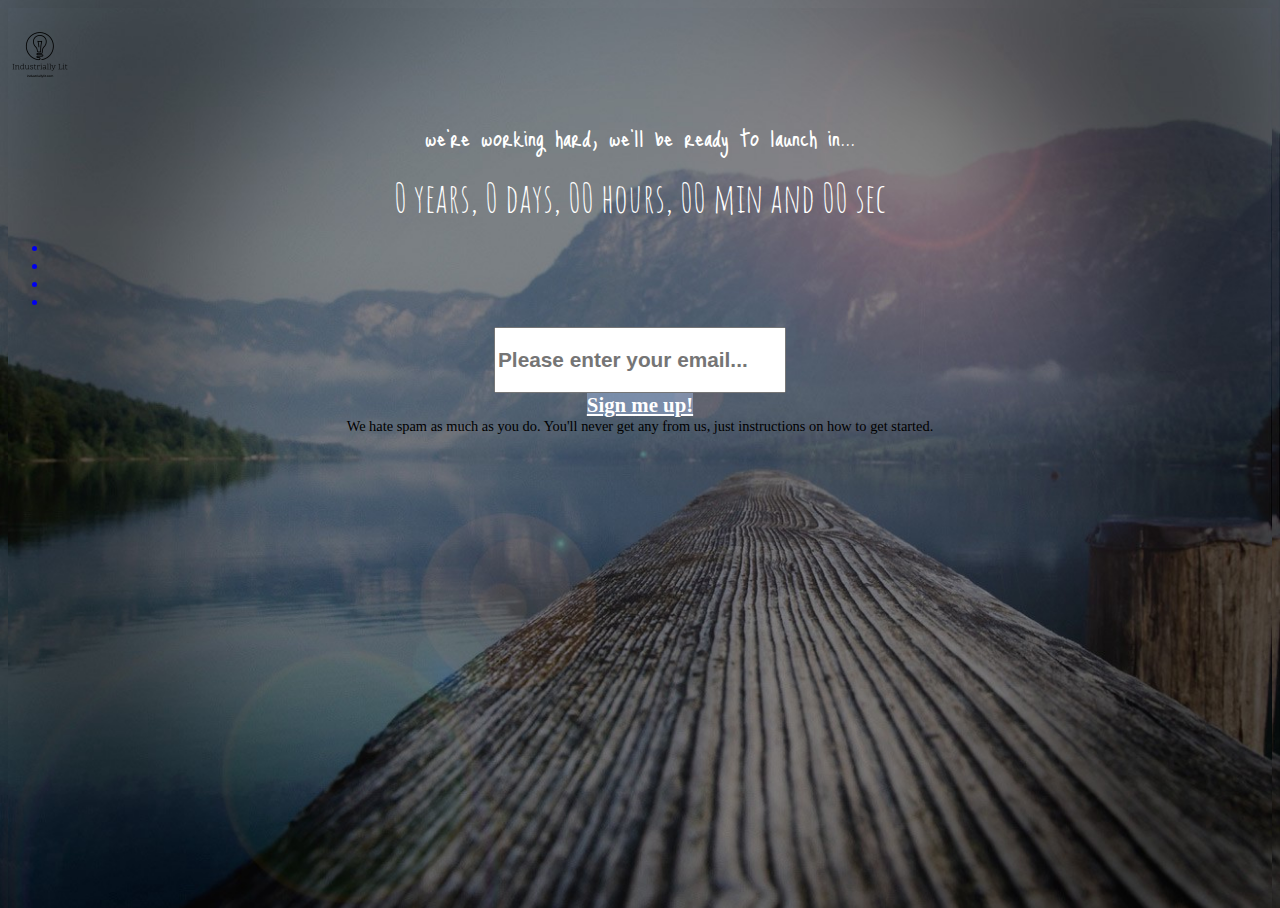
==== index.html @ 3da33e82 "Refactor for IL.com" ====
<!doctype html>
<html lang="en">
  <head>
    <link rel="stylesheet" href="https://stackpath.bootstrapcdn.com/bootstrap/4.2.1/css/bootstrap.min.css" integrity="sha384-GJzZqFGwb1QTTN6wy59ffF1BuGJpLSa9DkKMp0DgiMDm4iYMj70gZWKYbI706tWS" crossorigin="anonymous">
    <!-- Global site tag (gtag.js) - Google Analytics -->
    <script async src="https://www.googletagmanager.com/gtag/js?id=UA-24316025-4"></script>
    <script>
      window.dataLayer = window.dataLayer || [];
      function gtag(){dataLayer.push(arguments);}
      gtag('js', new Date());
      gtag('config', 'UA-24316025-4');
    </script>

    <!-- Required meta tags -->
    <meta charset="utf-8">
    <meta name="viewport" content="width=device-width, initial-scale=1, shrink-to-fit=no">

    <!-- Bootstrap CSS -->

    <link rel="stylesheet" href="css/style.css">
    <link rel="stylesheet" href="https://use.fontawesome.com/releases/v5.7.0/css/all.css" integrity="sha384-lZN37f5QGtY3VHgisS14W3ExzMWZxybE1SJSEsQp9S+oqd12jhcu+A56Ebc1zFSJ" crossorigin="anonymous">
    <link rel="stylesheet" href="https://fonts.googleapis.com/css?family=Amatic+SC|Just+Me+Again+Down+Here">
    <link rel="stylesheet" href="https://fonts.googleapis.com/css?family=Bangers&display=swap">

    <title>industriallylit.com - Thanks for coming.</title>
  </head>
  <body>
    <section id="logo">
        <div class="container">
            <div class="row">
                <div class="col-md-12 text-center">
                    <img src="img/IL-Logo-small.png" class="img-fluid"/>
                </div>
            </div>
        </div>
    </section>
    <section id="intro">
        <div class="container">
            <div class="row">
                <div class="col-md-12">
                    <p>we're working hard, we'll be ready to launch in...</p>
                </div>
            </div>
        </div>
      </section>
      <section id="counter">
        <div class="container">
            <div class="row">
                <div class="col-md-12">
                    <div class="countdown"></div>
                </div>
            </div>
        </div>
      </section>
      <section id="icons">
        <div class="container">
            <div class="row">
                <div class="col-md-12">
                    <ul class="list-inline">
                        <a href="http://www.twitter.com" target="blank"><li class="list-inline-item"><i class="fab twitter fa-twitter-square fa-3x" aria-hidden="true"></i></li></a>
                        <a href="http://www.facebook.com" target="blank"><li class="list-inline-item"><i class="fab facebook fa-facebook-square fa-3x" aria-hidden="true"></i></li></a>
                        <a href="http://www.google.com" target="blank"><li class="list-inline-item"><i class="fab google fa-google-plus-square fa-3x" aria-hidden="true"></i></li></a>
                        <a href="http://www.instagram.com" target="blank"><li class="list-inline-item"><i class="fab instagram fa-instagram fa-3x" aria-hidden="true"></i></li></a>
                    </ul>
                </div>
            </div>
        </div>
      </section>
      <section id="signup">
        <div class="container">
          <div class="row">
            <form id="signup-form">
              <div class="col-md-12">
              <!--  <div class="row collapse"> -->
                <div>
                  <div class="col-md-12">
                    <input id="signup-email" type="text" style="font-size: 1.3em; font-weight:700; height: 60px;" placeholder="Please enter your email...">
                  </div>
                  <div class="col-md-12">
                    <a href="#" id="signup-button" class="btn btn-signup btn-sm" style="width:100%; font-size: 1.3em; font-weight:700; height: 60px;">Sign me up!</a>
                  </div>
                  <span style="font-size:0.9em; font-weight:300;">
                    We hate spam as much as you do. You'll never get any from us, just instructions on how to get started.
                  </span>
                </div>
              </div>
            </form>
          </div>
        </div>
      </section>
      <section id="amzn_assoc_asins">
            <div class="container">
                <div class="row">
                    <div class="col-md-12">
                      <div id="amzn-assoc-ad-beaeef85-03e3-492e-ad34-1f6cd496ec9c"></div>
                      <script async src="//z-na.amazon-adsystem.com/widgets/onejs?MarketPlace=US&adInstanceId=beaeef85-03e3-492e-ad34-1f6cd496ec9c"></script>
                    </div>
                </div>
            </div>
          </section>
          <section id="amzn_assoc_asins1">
              <div class="container" style="background-color: #0000;">
                  <div class="row">
                      <div class="col-md-12">
                        <!--change asins below to change product -->
                        <script>
                      amzn_assoc_placement = "adunit0";
                      amzn_assoc_search_bar = "true";
                      amzn_assoc_tracking_id = "zoopsbargain-20";
                      amzn_assoc_ad_mode = "manual";
                      amzn_assoc_ad_type = "smart";
                      amzn_assoc_marketplace = "amazon";
                      amzn_assoc_region = "US";
                      amzn_assoc_title = "My Amazon Picks";
                      amzn_assoc_linkid = "42f154d3754f6ac9a694e974babc4a7b";
                      amzn_assoc_asins = "B01MQWUXZS,B07H461TBQ,B07MX2141W,B07G2MMF8D";
                      </script>
                      <script src="//z-na.amazon-adsystem.com/widgets/onejs?MarketPlace=US"></script>                      </div>
                  </div>
              </div>
            </section>



    <!-- Optional JavaScript -->
    <!-- jQuery first, then Popper.js, then Bootstrap JS -->
    <script src="https://code.jquery.com/jquery-3.3.1.slim.min.js" integrity="sha384-q8i/X+965DzO0rT7abK41JStQIAqVgRVzpbzo5smXKp4YfRvH+8abtTE1Pi6jizo" crossorigin="anonymous"></script>
    <script src="https://cdnjs.cloudflare.com/ajax/libs/popper.js/1.14.6/umd/popper.min.js" integrity="sha384-wHAiFfRlMFy6i5SRaxvfOCifBUQy1xHdJ/yoi7FRNXMRBu5WHdZYu1hA6ZOblgut" crossorigin="anonymous"></script>
    <script src="https://stackpath.bootstrapcdn.com/bootstrap/4.2.1/js/bootstrap.min.js" integrity="sha384-B0UglyR+jN6CkvvICOB2joaf5I4l3gm9GU6Hc1og6Ls7i6U/mkkaduKaBhlAXv9k" crossorigin="anonymous"></script>
    <script src="js/jquery.countdown.js"></script>
    <script>
      $(function() {
        $('.countdown').countdown({
          date: "June 7, 2024 17:00:00"
        });
      });
    </script>
    <script>
    $(document).ready(function() {
        // click on button submit
        $("#signup-button").on('click', function() {
            //validate
            var value = $('#signup-email').val();
            {
                // send ajax
                $('#email-status').html('Looks great. We are adding you.');
                $('#signup-email').css('color', '#30781C');
                $('#signup-email').css('background', '#CFFFC2');
                $.ajax({
                    url: 'https://tkcfe2pbz9.execute-api.us-east-1.amazonaws.com/prod/gatherMail',
                    type: "GET", // type of action POST || GET
                    data: {
                        'email': $("#signup-email").val()
                    },
                    success: function(result) {
                        // you can see the result from the console
                        // tab of the developer tools
                        console.log("thank you for signing up!");
                        window.location.replace("/thanks.html");
                    },
                    error: function(xhr, resp, text) {
                        console.log("response:" + resp + " text:" + text);
                    }
                });
              }
        });
    });
    </script>
    <script>
amzn_assoc_tracking_id = "zoopsbargain-20";
amzn_assoc_ad_mode = "manual";
amzn_assoc_ad_type = "smart";
amzn_assoc_marketplace = "amazon";
amzn_assoc_region = "US";
amzn_assoc_design = "enhanced_links";
amzn_assoc_asins = "B07BHQ14L9";
amzn_assoc_placement = "adunit";
amzn_assoc_linkid = "592b94e991516874b3515700a5912c97";
</script>
<script src="//z-na.amazon-adsystem.com/widgets/onejs?MarketPlace=US"></script>
  </body>
</html>
---- css/style.css ----
html, body {
  background:url('../img/bg.jpg') center center no-repeat;
  height: 100%;
  background-size: cover;
}
#logo img {
    margin:0 auto !important;
    padding-top:20px;
}
#intro p {
    color: white;
    text-align:center;
    font-family: 'Just Me Again Down Here', cursive;
    font-size:1.8em;
}
#counter .countdown {
    text-align:center;
    color:white;
    font-family: 'Amatic SC', cursive;
    font-size:2.5em;
    margin:-15px 0 0;
}
#icons {
    text-align: center;
}
#icons .fab {
    color: white;
    margin: 5px 15px;
    position: relative;
    bottom: 0;
    transition: all 0.2s ease-in-out;
}
#icons .twitter:hover {
    color:#6cadde;
    bottom:5px;
}
#icons .facebook:hover {
    color:#3b5998;
    bottom:5px;
}
#icons .google:hover {
    color:#ea4335;
    bottom:5px;
}
#icons .instagram:hover {
    color:#517fa6;
    bottom:5px;
}
#signup {
    text-align: center;
}
#signup .form-inline {
    display: block;
}
#signup .btn {
    background-color: rgba(161,186,226,0.5);
    color: white;
}
#signup .btn:hover {
    background-color:rgba(37,165,82,1);
}
#amzn_assoc_asins {
    background-color: #0000;
}
#amzn_assoc_asins1 {
    background-color: #4444;
}
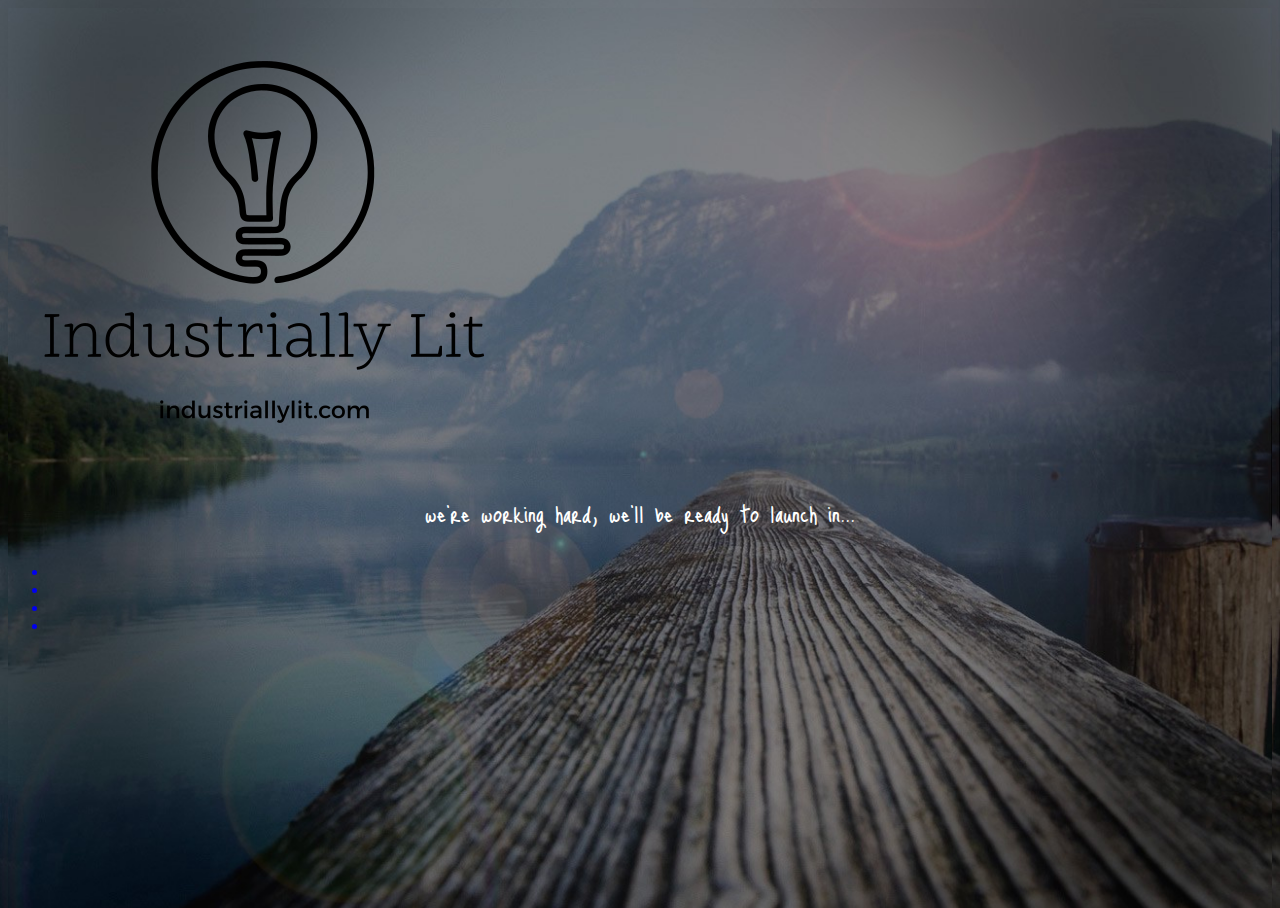
==== commit b17ea80d: "Remove countdown Remove email capture Remove amzn Add g-analytics" ====
--- a/index.html
+++ b/index.html
@@ -3,13 +3,15 @@
   <head>
     <link rel="stylesheet" href="https://stackpath.bootstrapcdn.com/bootstrap/4.2.1/css/bootstrap.min.css" integrity="sha384-GJzZqFGwb1QTTN6wy59ffF1BuGJpLSa9DkKMp0DgiMDm4iYMj70gZWKYbI706tWS" crossorigin="anonymous">
     <!-- Global site tag (gtag.js) - Google Analytics -->
-    <script async src="https://www.googletagmanager.com/gtag/js?id=UA-24316025-4"></script>
+    <!-- Global site tag (gtag.js) - Google Analytics -->
+    <script async src="https://www.googletagmanager.com/gtag/js?id=UA-24316025-5"></script>
     <script>
       window.dataLayer = window.dataLayer || [];
       function gtag(){dataLayer.push(arguments);}
-      gtag('js', new Date());
-      gtag('config', 'UA-24316025-4');
-    </script>
+        gtag('js', new Date());
+
+        gtag('config', 'UA-24316025-5');
+      </script>
 
     <!-- Required meta tags -->
     <meta charset="utf-8">
@@ -22,14 +24,14 @@
     <link rel="stylesheet" href="https://fonts.googleapis.com/css?family=Amatic+SC|Just+Me+Again+Down+Here">
     <link rel="stylesheet" href="https://fonts.googleapis.com/css?family=Bangers&display=swap">
 
-    <title>industriallylit.com - Thanks for coming.</title>
+    <title>industriallylit.com - lit punk art</title>
   </head>
   <body>
     <section id="logo">
         <div class="container">
             <div class="row">
                 <div class="col-md-12 text-center">
-                    <img src="img/IL-Logo-small.png" class="img-fluid"/>
+                    <img src="img/IL-Logo-medium.png" class="img-fluid"/>
                 </div>
             </div>
         </div>
@@ -43,7 +45,7 @@
             </div>
         </div>
       </section>
-      <section id="counter">
+<!--      <section id="counter">
         <div class="container">
             <div class="row">
                 <div class="col-md-12">
@@ -51,7 +53,7 @@
                 </div>
             </div>
         </div>
-      </section>
+      </section> !-->
       <section id="icons">
         <div class="container">
             <div class="row">
@@ -66,12 +68,12 @@
             </div>
         </div>
       </section>
-      <section id="signup">
+<!--      <section id="signup">
         <div class="container">
           <div class="row">
             <form id="signup-form">
               <div class="col-md-12">
-              <!--  <div class="row collapse"> -->
+              <!-  <div class="row collapse">
                 <div>
                   <div class="col-md-12">
                     <input id="signup-email" type="text" style="font-size: 1.3em; font-weight:700; height: 60px;" placeholder="Please enter your email...">
@@ -87,47 +89,14 @@
             </form>
           </div>
         </div>
-      </section>
-      <section id="amzn_assoc_asins">
-            <div class="container">
-                <div class="row">
-                    <div class="col-md-12">
-                      <div id="amzn-assoc-ad-beaeef85-03e3-492e-ad34-1f6cd496ec9c"></div>
-                      <script async src="//z-na.amazon-adsystem.com/widgets/onejs?MarketPlace=US&adInstanceId=beaeef85-03e3-492e-ad34-1f6cd496ec9c"></script>
-                    </div>
-                </div>
-            </div>
-          </section>
-          <section id="amzn_assoc_asins1">
-              <div class="container" style="background-color: #0000;">
-                  <div class="row">
-                      <div class="col-md-12">
-                        <!--change asins below to change product -->
-                        <script>
-                      amzn_assoc_placement = "adunit0";
-                      amzn_assoc_search_bar = "true";
-                      amzn_assoc_tracking_id = "zoopsbargain-20";
-                      amzn_assoc_ad_mode = "manual";
-                      amzn_assoc_ad_type = "smart";
-                      amzn_assoc_marketplace = "amazon";
-                      amzn_assoc_region = "US";
-                      amzn_assoc_title = "My Amazon Picks";
-                      amzn_assoc_linkid = "42f154d3754f6ac9a694e974babc4a7b";
-                      amzn_assoc_asins = "B01MQWUXZS,B07H461TBQ,B07MX2141W,B07G2MMF8D";
-                      </script>
-                      <script src="//z-na.amazon-adsystem.com/widgets/onejs?MarketPlace=US"></script>                      </div>
-                  </div>
-              </div>
-            </section>
-
-
+      </section> -->
 
     <!-- Optional JavaScript -->
     <!-- jQuery first, then Popper.js, then Bootstrap JS -->
     <script src="https://code.jquery.com/jquery-3.3.1.slim.min.js" integrity="sha384-q8i/X+965DzO0rT7abK41JStQIAqVgRVzpbzo5smXKp4YfRvH+8abtTE1Pi6jizo" crossorigin="anonymous"></script>
     <script src="https://cdnjs.cloudflare.com/ajax/libs/popper.js/1.14.6/umd/popper.min.js" integrity="sha384-wHAiFfRlMFy6i5SRaxvfOCifBUQy1xHdJ/yoi7FRNXMRBu5WHdZYu1hA6ZOblgut" crossorigin="anonymous"></script>
     <script src="https://stackpath.bootstrapcdn.com/bootstrap/4.2.1/js/bootstrap.min.js" integrity="sha384-B0UglyR+jN6CkvvICOB2joaf5I4l3gm9GU6Hc1og6Ls7i6U/mkkaduKaBhlAXv9k" crossorigin="anonymous"></script>
-    <script src="js/jquery.countdown.js"></script>
+<!--    <script src="js/jquery.countdown.js"></script>
     <script>
       $(function() {
         $('.countdown').countdown({
@@ -165,8 +134,8 @@
               }
         });
     });
-    </script>
-    <script>
+  </script> -->
+<!--    <script>
 amzn_assoc_tracking_id = "zoopsbargain-20";
 amzn_assoc_ad_mode = "manual";
 amzn_assoc_ad_type = "smart";
@@ -177,6 +146,6 @@
 amzn_assoc_placement = "adunit";
 amzn_assoc_linkid = "592b94e991516874b3515700a5912c97";
 </script>
-<script src="//z-na.amazon-adsystem.com/widgets/onejs?MarketPlace=US"></script>
+<script src="//z-na.amazon-adsystem.com/widgets/onejs?MarketPlace=US"></script> !-->
   </body>
 </html>
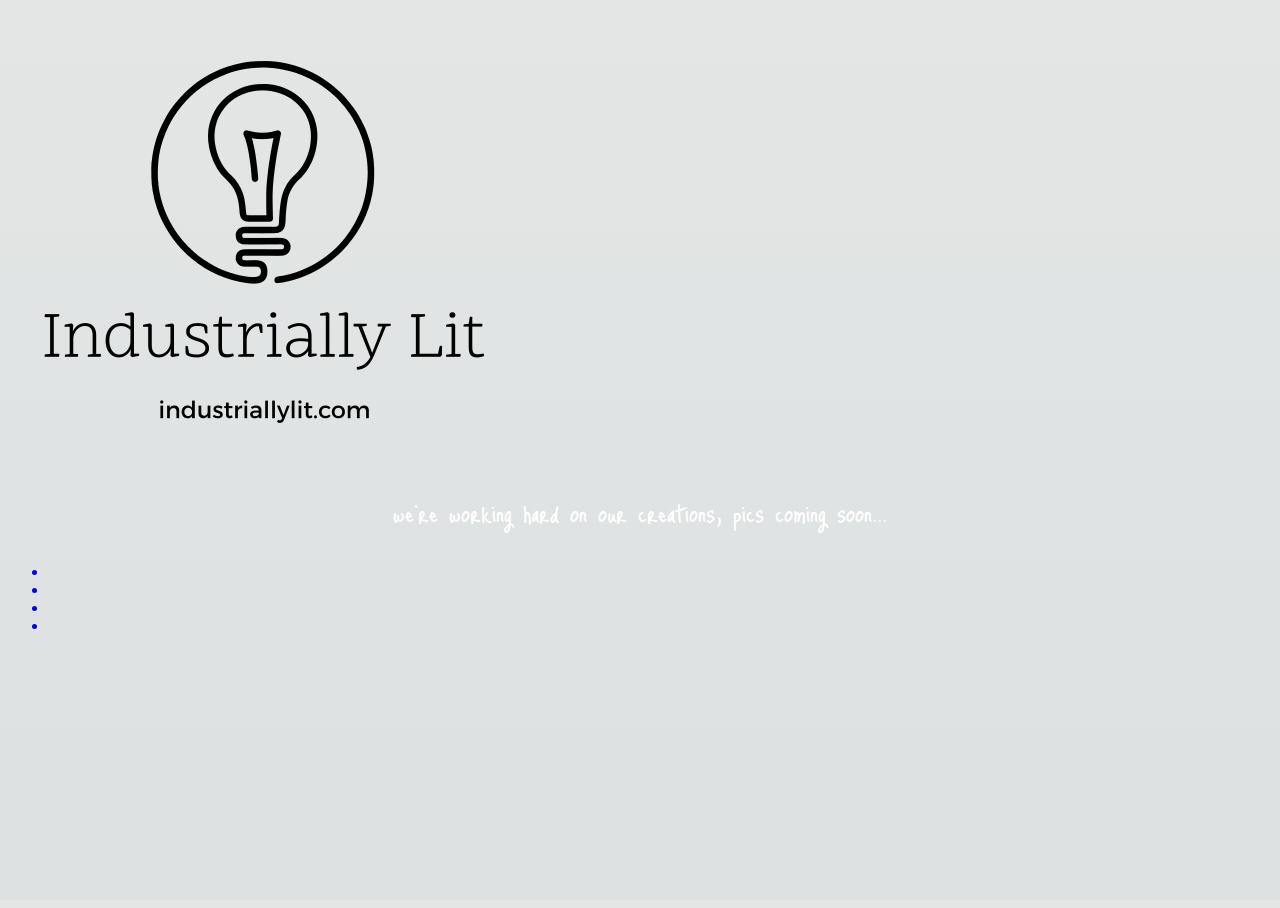
==== commit bbbb7540: "Remove jpg background Add gradient" ====
--- a/index.html
+++ b/index.html
@@ -2,7 +2,7 @@
 <html lang="en">
   <head>
     <link rel="stylesheet" href="https://stackpath.bootstrapcdn.com/bootstrap/4.2.1/css/bootstrap.min.css" integrity="sha384-GJzZqFGwb1QTTN6wy59ffF1BuGJpLSa9DkKMp0DgiMDm4iYMj70gZWKYbI706tWS" crossorigin="anonymous">
-    <!-- Global site tag (gtag.js) - Google Analytics -->
+
     <!-- Global site tag (gtag.js) - Google Analytics -->
     <script async src="https://www.googletagmanager.com/gtag/js?id=UA-24316025-5"></script>
     <script>
@@ -18,7 +18,6 @@
     <meta name="viewport" content="width=device-width, initial-scale=1, shrink-to-fit=no">
 
     <!-- Bootstrap CSS -->
-
     <link rel="stylesheet" href="css/style.css">
     <link rel="stylesheet" href="https://use.fontawesome.com/releases/v5.7.0/css/all.css" integrity="sha384-lZN37f5QGtY3VHgisS14W3ExzMWZxybE1SJSEsQp9S+oqd12jhcu+A56Ebc1zFSJ" crossorigin="anonymous">
     <link rel="stylesheet" href="https://fonts.googleapis.com/css?family=Amatic+SC|Just+Me+Again+Down+Here">
@@ -26,7 +25,7 @@
 
     <title>industriallylit.com - lit punk art</title>
   </head>
-  <body>
+  <body class="subtle-gray-gradient">
     <section id="logo">
         <div class="container">
             <div class="row">
@@ -40,7 +39,7 @@
         <div class="container">
             <div class="row">
                 <div class="col-md-12">
-                    <p>we're working hard, we'll be ready to launch in...</p>
+                    <p>we're working hard on our creations, pics coming soon...</p>
                 </div>
             </div>
         </div>
--- a/css/style.css
+++ b/css/style.css
@@ -1,8 +1,9 @@
 html, body {
-  background:url('../img/bg.jpg') center center no-repeat;
   height: 100%;
   background-size: cover;
 }
+.subtle-gray-gradient { background: -webkit-linear-gradient(360deg, #dee1e1 10%, #f4f4f4 360%); /* Chrome 10+, Saf5.1+ */ background: -moz-linear-gradient(360deg, #dee1e1 10%, #f4f4f4 360%); /* FF3.6+ */ background: linear-gradient(360deg, #dee1e1 10%, #f4f4f4 360%); /* W3C */ }
+
 #logo img {
     margin:0 auto !important;
     padding-top:20px;
